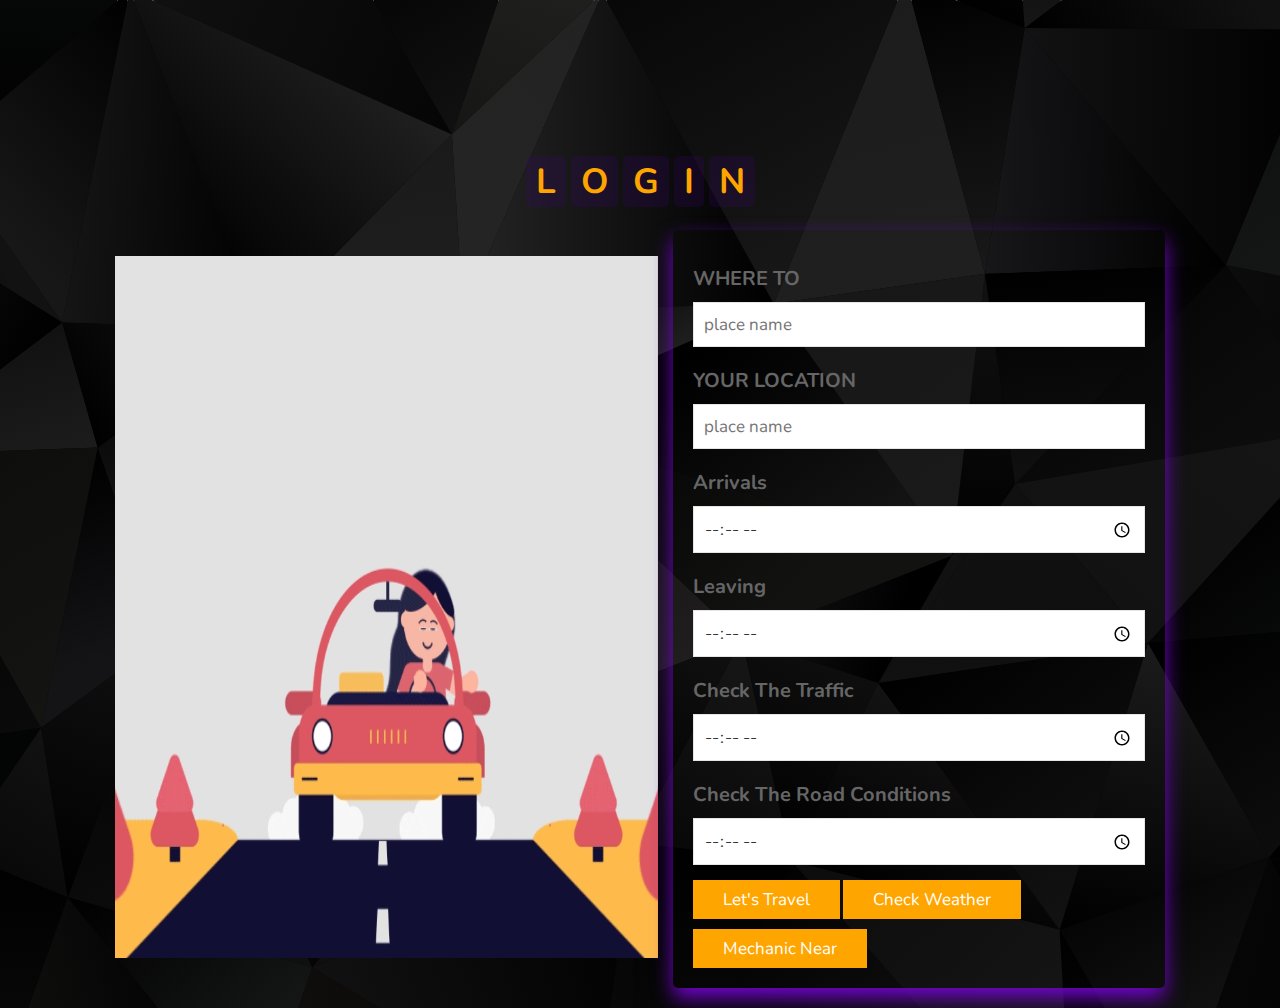
==== map.html @ 18f5efdd "Add files via upload" ====
<!DOCTYPE html>
<html lang="en">
<head>
    <meta charset="UTF-8">
    <meta name="viewport" content="width=device-width, initial-scale=1.0">
    <title>Road Revelutioners </title>

    <link rel="stylesheet" href="https://unpkg.com/swiper/swiper-bundle.min.css" />

    <!-- font awesome cdn link  -->
    <link rel="stylesheet" href="https://cdnjs.cloudflare.com/ajax/libs/font-awesome/5.15.3/css/all.min.css">

    <!-- custom css file link  -->
    <link rel="stylesheet" href="style.css">

</head>
<body>
    
    <section class="book" id="book">

    <h1 class="heading">
        <span>L</span>
        <span>O</span>
        <span>G</span>
        <span>I</span>
        <span>N</span>
        
    </h1>

    <div class="row">

        <div class="image">
            <img src="drive.gif" alt="">
            
        </div>

        <form action="">
            <div class="inputBox">
                <h3>WHERE TO</h3>
                <input type="city" placeholder="place name">
            </div>
            <div class="inputBox">
                <h3>YOUR LOCATION</h3>
                <input type="city" placeholder="place name">
            </div>
            <div class="inputBox">
                <h3>arrivals</h3>
                <input type="Time">
            </div>
            
            <div class="inputBox">
                <h3>leaving</h3>
                <input type="Time">
            </div>
            

            <div class="inputBox">
                <h3>Check the traffic</h3>
                <input type="Time">
            </div>

            <div class="inputBox">
                <h3>Check the road conditions</h3>
                <input type="Time">
            </div>
            <a href="https://shorturl.at/mMU28" class="btn">Let's Travel</a>
            <a href="https://elaborate-travesseiro-164494.netlify.app/" class="btn">Check weather</a>
            <a href="https://www.google.com/maps/search/mechanic+near+worst+route+for+driving+in+delhi/@28.6456268,77.0806698,14z/data=!3m1!4b1?entry=ttu" class="btn">Mechanic Near</a>
            
            
        </form>

    </div>

</section>
</body>
</html>
---- style.css ----
@import url('https://fonts.googleapis.com/css2?family=Nunito:wght@200;300;400;600;700&display=swap');

:root{
  --orange:#ffa500;
}

*{
  font-family: 'Nunito', sans-serif;
  margin:0; padding:0;
  box-sizing: border-box;
  text-transform: capitalize;
  outline: none; border:none;
  text-decoration: none;
  transition: all .2s linear;
}

*::selection{
  background:var(--orange);
  color:rgb(20, 97, 197);
}

html{
  font-size: 62.5%;
  overflow-x: hidden;
  scroll-padding-top: 6rem;
  scroll-behavior: smooth;
}

section{
  padding:2rem 9%;
}

.heading{
  margin-top: 3cm;
  text-align: center;
  padding:2.5rem 0
}

.heading span{
  margin-bottom:  8cm;
  font-size: 3.5rem;
  background:rgba(59, 7, 122, 0.2);
  color:var(--orange);
  border-radius: .5rem;
  padding:.2rem 1rem;
}

.heading span.space{
  background:none;
}

.btn{
  display: inline-block;
  margin-top: 1rem;
  background:var(--orange);
  color:#fff;
  padding:.8rem 3rem;
  border:.2rem solid var(--black);
  cursor: pointer;
  font-size: 1.7rem;
}

.btn:hover{
  background:rgba(77, 8, 146, 0.2);
  color:var(--orange);
}

header{
  position: fixed;
  top:0; left: 0; right:0;
  background-color: #FF3CAC;
  background-image: linear-gradient(225deg, #FF3CAC 0%, #784BA0 50%, #2B86C5 100%);
  
  z-index: 1000;
  display: flex;
  align-items: center;
  justify-content: space-between;
  padding:2rem 9%;
}

header .logo{
  font-size: 2.5rem;
  font-weight: bolder;
  color:#fff;
  text-transform: uppercase;
}

header .logo span{
  color:var(--orange);
}

header .navbar a{
  color:#fff;
  font-size: 2rem;
  margin:0 .8rem;
}

header .navbar a:hover{
  color:var(--orange);
}

header .icons i{
  font-size: 2.5rem;
  color:#fff;
  cursor: pointer;
  margin-right: 2rem;
}

header .icons i:hover{
  color:var(--orange);
}

header .search-bar-container{
  position: absolute;
  top:100%; left: 0; right:0;
  padding:1.5rem 2rem;
  background:#333;
  border-top: .1rem solid rgba(255,255,255,.2);
  display: flex;
  align-items: center;
  z-index: 1001;
  clip-path: polygon(0 0, 100% 0, 100% 0, 0 0);
}

header .search-bar-container.active{
  clip-path: polygon(0 0, 100% 0, 100% 100%, 0 100%);
}

header .search-bar-container #search-bar{
  width:100%;
  padding:1rem;
  text-transform: none;
  color:#333;
  font-size: 1.7rem;
  border-radius: .5rem;
}

header .search-bar-container label{
  color:#fff;
  cursor: pointer;
  font-size: 3rem;
  margin-left: 1.5rem;
}

header .search-bar-container label:hover{
  color:var(--orange);
}

.login-form-container{
  position: fixed;
  top:-120%; left: 0;
  z-index: 10000;
  min-height: 100vh;
  width:100%;
  background:rgba(0,0,0,.7);
  display: flex;
  align-items: center;
  justify-content: center;
}

.login-form-container.active{
  top:0;
}

.login-form-container form{
  margin:2rem;
  padding:1.5rem 2rem;
  border-radius: .5rem;
  background:#fff;
  width:50rem;
}

.login-form-container form h3{
  font-size: 3rem;
  color:#444;
  text-transform: uppercase;
  text-align: center;
  padding:1rem 0;
}

.login-form-container form .box{
  width:100%;
  padding:1rem;
  font-size: 1.7rem;
  color:#333;
  margin:.6rem 0;
  border:.1rem solid rgba(0,0,0,.3);
  text-transform: none;
}

.login-form-container form .box:focus{
  border-color: var(--orange);;
}

.login-form-container form #remember{
  margin:2rem 0;
}

.login-form-container form label{
  font-size: 1.5rem;
}

.login-form-container form .btn{
  display: block;
  width:100%;
}

.login-form-container form p{
  padding:.5rem 0;
  font-size: 1.5rem;
  color:#666;
}

.login-form-container form p a{
  color:var(--orange);
}

.login-form-container form p a:hover{
  color:#333;
  text-decoration: underline;
}

.login-form-container #form-close{
  position: absolute;
  top:2rem; right:3rem;
  font-size: 5rem;
  color:#fff;
  cursor: pointer;
}

#menu-bar{
  color:#fff;
  border:.1rem solid #fff;
  border-radius: .5rem;
  font-size: 3rem;
  padding:.5rem 1.2rem;
  cursor: pointer;
  display: none;
}

.home{
  min-height: 100vh;
  display: flex;
  background-image: url(234.gif);
  background-size: cover;
  background-position: cover;
  background-repeat:repeat-x;
  align-items: center;
  justify-content: center;
  flex-flow: column;
  position: relative;
  z-index: 0;
}

.home .content{
  margin-top: 4.5rem;
  text-align: center;
}

.home .content h3{
  margin-top: 12rem;
  font-size: 4.9rem;
  color:rgb(37, 22, 206);
  text-transform: uppercase;
  text-shadow: rgb(0, 225, 255) 1px 0 10px;
}

.home .content p{
  margin-top: 2rem;
  font-size: 2.5rem;
  color:#f1eaea;
  padding:.5rem 0;
}
.home .box-container{
  margin-top: 3rem;
  padding: 1rem;
  display: flex;
  flex-wrap: wrap;
  gap:1.5rem;
  
}

.home .box-container .btn{
  margin-top: 12rem;
  background-color: rgb(17, 17, 18);
}

.home .box-container .btn:hover{
  scale: (1.5);
}

.home .box-container{
  display: flex;
  flex-wrap: wrap;
  gap:2.8rem;
}

.home .box-container .box{
  overflow: hidden;
  box-shadow: 0 1rem 2rem rgb(28, 235, 235);
  border:.5rem solid #05faed;
  border-radius: .2rem;
  flex:1 1 15rem;
  height: 30rem;
  width: 43rem;
  position: relative;
}

.home .box-container .box img{
  height: 100%;
  width:100%;
  object-fit: cover;
}

.home .box-container .box .content{
  position: absolute;
  top:-100%; left:0;
  height: 100%;
  width:100%;
  text-align: center;
  padding:5rem;
  padding-top: 22rem;
}


.book{
  background-image: url(2302166_7971.svg);
  background-size: cover;
  background-position: cover;
  background-repeat:repeat-x;
  align-items: center;
}

.book .row{
  display: flex;
  flex-wrap: wrap;
  gap:1.5rem;
  align-items: center;
}

.book .row .image{
  flex:1 1 45rem;
}

.book .row .image img{
  width:100%;
  height: 78vh;
}

.book .row form{
  flex:1 1 40rem;
  padding:2rem;
  box-shadow: 0 1rem 2rem rgb(112, 6, 200);
  border-radius: .5rem;
}

.book .row form .inputBox{
  padding:.5rem 0;
}

.book .row form .inputBox input{
  width:100%;
  padding:1rem;
  border:.1rem solid rgba(0,0,0,.1);
  font-size: 1.7rem;
  color:#333;
  text-transform: none;
}

.book .row form .inputBox h3{
  font-size: 2rem;
  padding:1rem 0;
  color:#666;
}

.services{
  background-image: url(234.gif);
  background-size: cover;
  background-position: cover;
  background-repeat:repeat-x;
  align-items: center;

}

.services .box-container{
  display: flex;
  flex-wrap: wrap;
  gap:1.5rem;
}

.services .box-container .box{
  flex: 1 1 30rem;
  border-radius: .5rem;
  padding:1rem;
  text-align: center;
}

.services .box-container .box i{
  padding:1rem;
  font-size: 5rem;
  color:var(--orange);
}

.services .box-container .box h3{
  font-size: 2.5rem;
  color:#333;
}

.services .box-container .box p{
  font-size: 1.5rem;
  color:#666;
  padding:1rem 0;
}

.services .box-container .box:hover{
  box-shadow: 0 1rem 2rem rgba(0,0,0,.1);
}

.map{
  background-image: url(111.gif);
  background-size: cover;
  background-position: cover;
  background-repeat:repeat-x;
  align-items: center;
}

iframe{
  margin-top: 5px;
  width:100%;
  height:500px;
  filter:invert(100%)
}

.contact{
  background-image: url(2302166_7971.svg);
  background-size: cover;
  background-position: cover;
  background-repeat:repeat-y;
  align-items: center;
}

.contact .row{
  display: flex;
  flex-wrap: wrap;
  gap:1.5rem;
  align-items: center;
}

.contact .row .image{
  flex:1 1 35rem;
}

.contact .row .image img{
  width:100%;
}

.contact .row form{
  flex:1 1 50rem;
  padding:2rem;
  box-shadow: 0 1rem 2rem rgba(0,0,0,.1);
  border-radius: .5rem;
}

.contact .row form .inputBox{
  display: flex;
  flex-wrap: wrap;
  justify-content: space-between;
}

.contact .row form .inputBox input, .contact .row form textarea{
  width:49%;
  margin:1rem 0;
  padding:1rem;
  font-size: 1.7rem;
  color:#333;
  background:#f7f7f7;
  text-transform: none;
}

.contact .row form textarea{
  height: 15rem;
  resize: none;
  width:100%;
}

.brand-container{
  text-align: center;
}

.footer{
  background-color: #74EBD5;
  background-image: linear-gradient(90deg, #74EBD5 0%, #9FACE6 100%);
  


}

.footer .box-container{
  display: flex;
  flex-wrap: wrap;
  gap:1.5rem;
}

.footer .box-container .box{
  padding:1rem 0;
  flex:1 1 25rem;
}

.footer .box-container .box h3{
  font-size: 2.5rem;
  padding:.7rem 0;
  color:#111111;
}

.footer .box-container .box p{
  font-size: 1.5rem;
  padding:.7rem 0;
  color:#625d5d;
}

.footer .box-container .box a{
  display: block;
  font-size: 1.5rem;
  padding:.7rem 0;
  color:#716f6f;
}

.footer .box-container .box a:hover{
  color:var(--black);
  text-decoration: underline;
}

.footer .credit{
  text-align: center;
  padding:2rem 1rem;
  margin-top: 1rem;
  font-size: 2rem;
  font-weight: normal;
  color:#797474;
  border-top: .1rem solid rgba(255,255,255,.2);
}

.footer .credit span{
  color:var(--black);
}
















/* media queries  */

@media (max-width:1200px){

  html{
    font-size: 55%;
  }

}

@media (max-width:991px){

  header{
    padding:2rem;
  }

  section{
    padding:2rem;
  }

}

@media (max-width:768px){

  #menu-bar{
    display: initial;
  }

  header .navbar{
    position: absolute;
    top:100%; right:0; left: 0;
    background: #333;
    border-top: .1rem solid rgba(255,255,255,.2);
    padding:1rem 2rem;
    clip-path: polygon(0 0, 100% 0, 100% 0, 0 0);
  }

  header .navbar.active{
    clip-path: polygon(0 0, 100% 0, 100% 100%, 0 100%);
  }

  header .navbar a{
    display: block;
    border-radius: .5rem;
    padding:1.5rem;
    margin:1.5rem 0;    
    background:#222;
  }

}

@media (max-width:450px){

  html{
    font-size: 50%;
  }

  .heading span{
    font-size: 2.5rem;
  }

  .contact .row form .inputBox input{
    width:100%;
  }

}
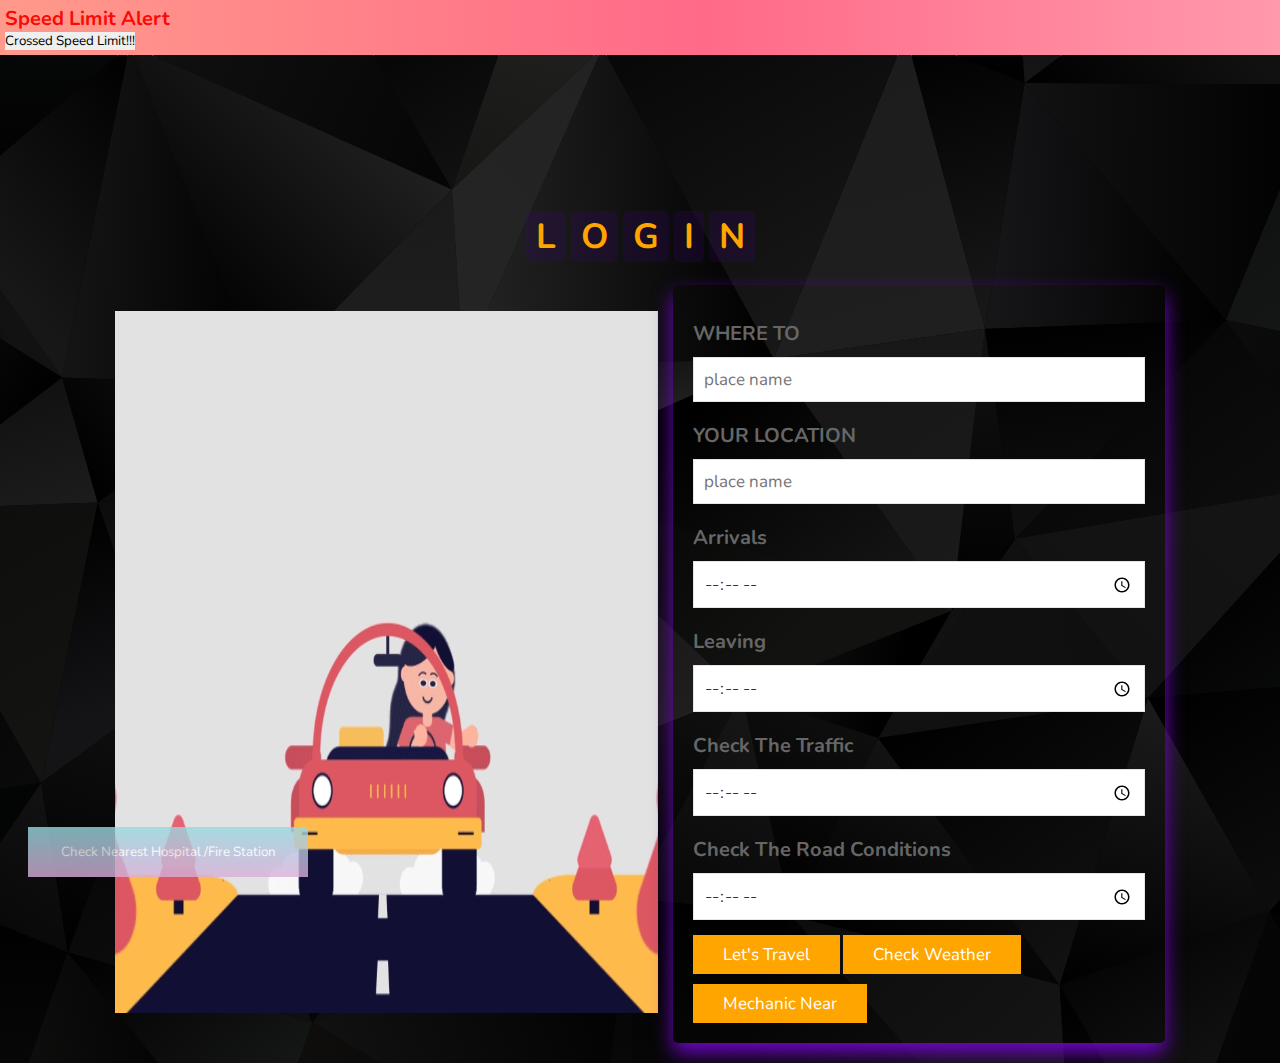
==== commit e975e54f: "Add files via upload" ====
--- a/map.html
+++ b/map.html
@@ -14,8 +14,103 @@
     <link rel="stylesheet" href="style.css">
 
 </head>
+<style>
+    
+.button {
+    margin-top: 1rem;
+    margin-left: 85px;
+    background-color: #4CAF50;
+    border: none;
+    color: white;
+    padding: 15px 32px;
+    text-align: center;
+    text-decoration: none;
+    display: inline-block;
+    font-size: 18px;
+    cursor: pointer;
+  }
+  
+  .open-button {
+    background-color: #D9AFD9;
+    background-image: linear-gradient(0deg, #D9AFD9 0%, #97D9E1 100%);
+    color: white;
+    padding: 16px 20px;
+    border: none;
+    cursor: pointer;
+    opacity: 0.8;
+    position: fixed;
+    bottom: 23px;
+    left: 28px;
+    width: 280px;
+  }
+  
+  .form-popup {
+    display: none;
+    position: fixed;
+    bottom: 0;
+    left: 15px;
+    border: 3px solid #f1f1f1;
+    z-index: 9;
+  }
+  
+  /* Add styles to the form container */
+  .form-container {
+    max-width: 350px;
+    padding: 10px;
+    background-color: white;
+  }
+  
+  /* Full-width input fields */
+  .form-container input[type=text], .form-container input[type=password] {
+    width: 100%;
+    padding: 10px;
+    margin: 4px 0 32px 0;
+    border: none;
+    background: #f1f1f1;
+  }
+  
+  /* When the inputs get focus, do something */
+  .form-container input[type=text]:focus, .form-container input[type=password]:focus {
+    background-color: #ddd;
+    outline: none;
+  }
+  
+  /* Set a style for the submit/login button */
+  .form-container .btn {
+    background-color: #04AA6D;
+    color: white;
+    padding: 10px 15px;
+    border: none;
+    cursor: pointer;
+    width: 100%;
+    margin-bottom:10px;
+    opacity: 0.8;
+  }
+  
+  /* Add a red background color to the cancel button */
+  .form-container .cancel {
+    background-color: red;
+  }
+  
+  /* Add some hover effects to buttons */
+  .form-container .btn:hover, .open-button:hover {
+    opacity: 1;
+  }
+  
+  
+  
+  
+</style>
 <body>
-    
+<section class="box" id="box">
+    <h1>Speed Limit Alert </h1>
+
+
+<button onclick="myFunction()">Crossed speed limit!!!</button>
+<p id="demo"></p>
+
+</section>
+
     <section class="book" id="book">
 
     <h1 class="heading">
@@ -71,8 +166,52 @@
         </form>
 
     </div>
+    <button class="open-button" onclick="openForm()">Check Nearest Hospital /Fire Station</button>
+
+<div class="form-popup" id="myForm">
+  <form action="/action_page.php" class="form-container">
+    <h1>Hospitals and Firestations <br> NEAR YOU</h1>
+
+    <label for="email"><b>Location</b></label>
+    <input type="text" placeholder="Enter Location" name="Location" required>
+
+    <label for="psw"><b>Urgency</b></label>
+    <input type="text" placeholder="Enter time" name="psw" required>
+
+    <label for="psw"><b>Cassulaties</b></label>
+    <input type="text" placeholder="Members" name="psw" required>
+
+    <button type="submit" class="btn"> <a href="https://www.google.com/maps/search/nearest+hospitals+and+fire+station/@28.6458548,77.0188678,12z/data=!3m1!4b1?entry=ttu" class="btn">Find</a></button>
+    <button type="button" class="btn cancel" onclick="closeForm()">Close</button>
+  </form>
+</div>
+
 
 </section>
 </body>
+    
+<script>
+
+    function myFunction() {
+      var txt;
+      if (confirm("Press a button!")) {
+        txt = "Slow Down!!" ;
+      } else {
+        txt = "You pressed Cancel!";
+      }
+      document.getElementById("demo").innerHTML = txt;
+    }
+
+    function openForm() {
+        document.getElementById("myForm").style.display = "block";
+      }
+      
+      function closeForm() {
+        document.getElementById("myForm").style.display = "none";
+      }
+    </script>
+    
+
+
 </html>
 
--- a/style.css
+++ b/style.css
@@ -163,7 +163,7 @@
 }
 
 .login-form-container form{
-  margin:2rem;
+  margin:1rem;
   padding:1.5rem 2rem;
   border-radius: .5rem;
   background:#fff;
@@ -545,18 +545,16 @@
 }
 
 
-
-
-
-
-
-
-
-
-
-
-
-
+.box{
+  padding: 0.5rem;
+  background-color: #FF9A8B;
+  background-image: linear-gradient(90deg, #FF9A8B 0%, #FF6A88 55%, #FF99AC 100%);
+
+}
+
+h1{
+  color: #fa0905;
+}
 
 
 /* media queries  */
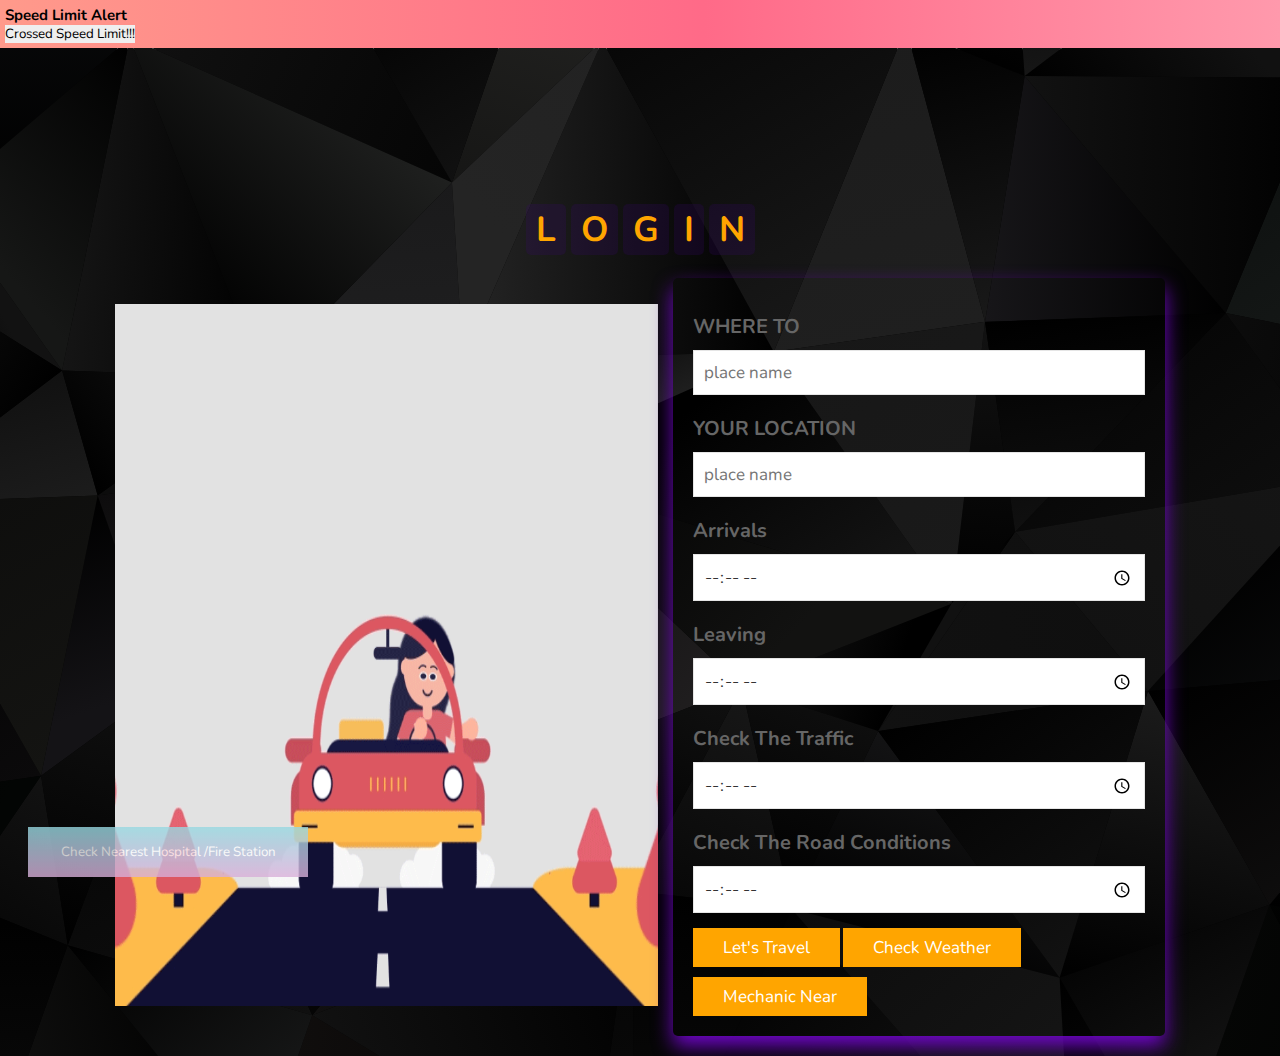
==== commit e05e709d: "Add files via upload" ====
--- a/map.html
+++ b/map.html
@@ -14,96 +14,10 @@
     <link rel="stylesheet" href="style.css">
 
 </head>
-<style>
-    
-.button {
-    margin-top: 1rem;
-    margin-left: 85px;
-    background-color: #4CAF50;
-    border: none;
-    color: white;
-    padding: 15px 32px;
-    text-align: center;
-    text-decoration: none;
-    display: inline-block;
-    font-size: 18px;
-    cursor: pointer;
-  }
-  
-  .open-button {
-    background-color: #D9AFD9;
-    background-image: linear-gradient(0deg, #D9AFD9 0%, #97D9E1 100%);
-    color: white;
-    padding: 16px 20px;
-    border: none;
-    cursor: pointer;
-    opacity: 0.8;
-    position: fixed;
-    bottom: 23px;
-    left: 28px;
-    width: 280px;
-  }
-  
-  .form-popup {
-    display: none;
-    position: fixed;
-    bottom: 0;
-    left: 15px;
-    border: 3px solid #f1f1f1;
-    z-index: 9;
-  }
-  
-  /* Add styles to the form container */
-  .form-container {
-    max-width: 350px;
-    padding: 10px;
-    background-color: white;
-  }
-  
-  /* Full-width input fields */
-  .form-container input[type=text], .form-container input[type=password] {
-    width: 100%;
-    padding: 10px;
-    margin: 4px 0 32px 0;
-    border: none;
-    background: #f1f1f1;
-  }
-  
-  /* When the inputs get focus, do something */
-  .form-container input[type=text]:focus, .form-container input[type=password]:focus {
-    background-color: #ddd;
-    outline: none;
-  }
-  
-  /* Set a style for the submit/login button */
-  .form-container .btn {
-    background-color: #04AA6D;
-    color: white;
-    padding: 10px 15px;
-    border: none;
-    cursor: pointer;
-    width: 100%;
-    margin-bottom:10px;
-    opacity: 0.8;
-  }
-  
-  /* Add a red background color to the cancel button */
-  .form-container .cancel {
-    background-color: red;
-  }
-  
-  /* Add some hover effects to buttons */
-  .form-container .btn:hover, .open-button:hover {
-    opacity: 1;
-  }
-  
-  
-  
-  
-</style>
+
 <body>
-<section class="box" id="box">
-    <h1>Speed Limit Alert </h1>
+<section class="bubble" id="bubble">
+    <h2>Speed Limit Alert </h2>
 
 
 <button onclick="myFunction()">Crossed speed limit!!!</button>
--- a/style.css
+++ b/style.css
@@ -545,16 +545,99 @@
 }
 
 
-.box{
-  padding: 0.5rem;
-  background-color: #FF9A8B;
-  background-image: linear-gradient(90deg, #FF9A8B 0%, #FF6A88 55%, #FF99AC 100%);
-
-}
-
-h1{
-  color: #fa0905;
-}
+.button {
+  margin-top: 1rem;
+  margin-left: 85px;
+  background-color: #4CAF50;
+  border: none;
+  color: white;
+  padding: 15px 32px;
+  text-align: center;
+  text-decoration: none;
+  display: inline-block;
+  font-size: 18px;
+  cursor: pointer;
+}
+
+.open-button {
+  background-color: #D9AFD9;
+  background-image: linear-gradient(0deg, #D9AFD9 0%, #97D9E1 100%);
+  color: white;
+  padding: 16px 20px;
+  border: none;
+  cursor: pointer;
+  opacity: 0.8;
+  position: fixed;
+  bottom: 23px;
+  left: 28px;
+  width: 280px;
+}
+
+.form-popup {
+  display: none;
+  position: fixed;
+  bottom: 0;
+  left: 15px;
+  border: 3px solid #f1f1f1;
+  z-index: 9;
+}
+
+/* Add styles to the form container */
+.form-container {
+  max-width: 350px;
+  padding: 10px;
+  background-color: white;
+}
+
+/* Full-width input fields */
+.form-container input[type=text], .form-container input[type=password] {
+  width: 100%;
+  padding: 10px;
+  margin: 4px 0 32px 0;
+  border: none;
+  background: #f1f1f1;
+}
+
+/* When the inputs get focus, do something */
+.form-container input[type=text]:focus, .form-container input[type=password]:focus {
+  background-color: #ddd;
+  outline: none;
+}
+
+/* Set a style for the submit/login button */
+.form-container .btn {
+  background-color: #04AA6D;
+  color: white;
+  padding: 10px 15px;
+  border: none;
+  cursor: pointer;
+  width: 100%;
+  margin-bottom:10px;
+  opacity: 0.8;
+}
+
+/* Add a red background color to the cancel button */
+.form-container .cancel {
+  background-color: red;
+}
+
+/* Add some hover effects to buttons */
+.form-container .btn:hover, .open-button:hover {
+  opacity: 1;
+}
+
+
+.bubble{
+padding: 0.5rem;
+background-color: #FF9A8B;
+background-image: linear-gradient(90deg, #FF9A8B 0%, #FF6A88 55%, #FF99AC 100%);
+
+
+}
+
+
+
+
 
 
 /* media queries  */
